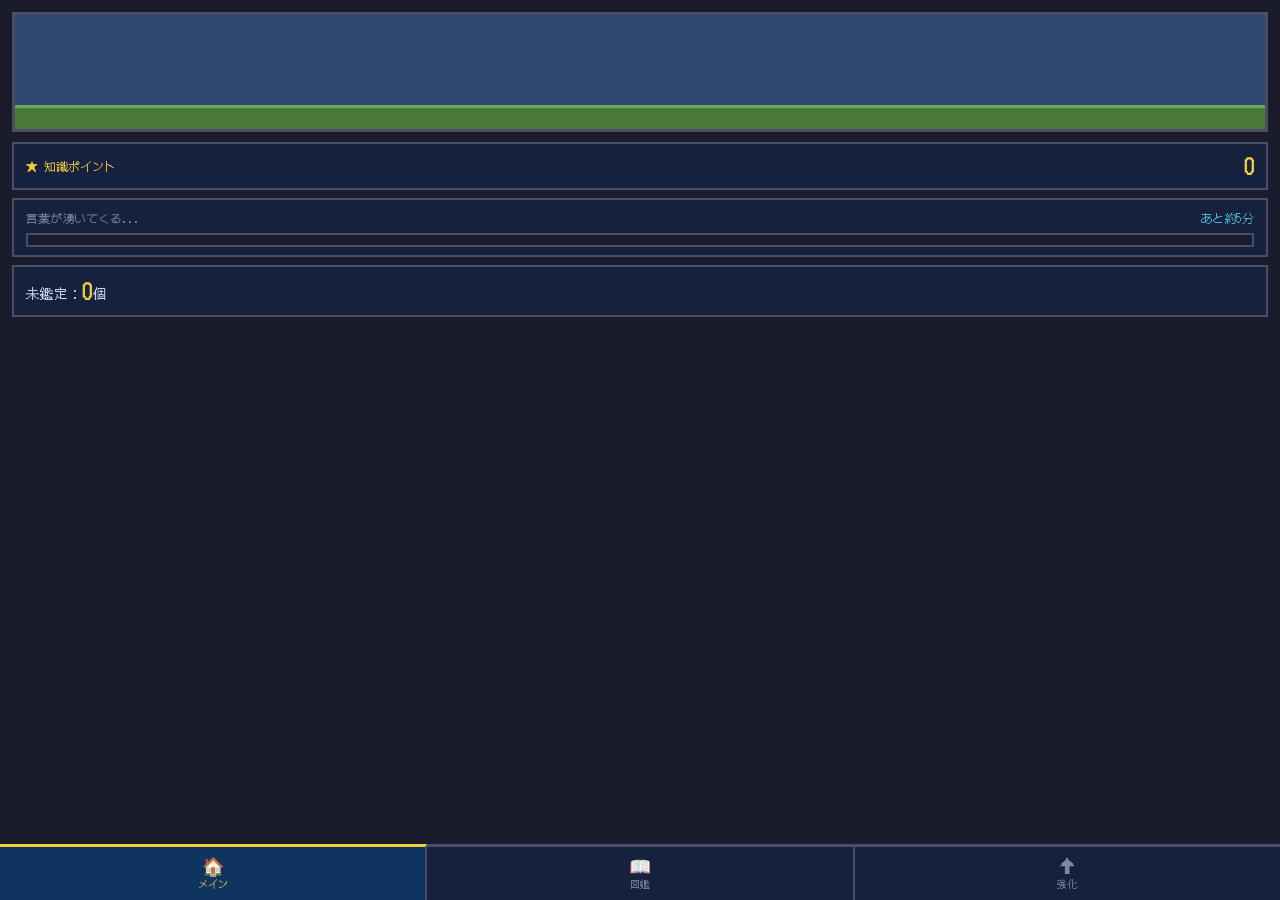
==== index.html @ 764d61e9 "難読語コレクション（放置版）の初回リリース 放置系×コレクション×語彙学習のWebアプリ。 HTML/CSS/JSのみで構成し、PWA対応・localStorage保存・オフライン動作に対応。 難読語" ====
<!DOCTYPE html>
<html lang="ja">
<head>
  <meta charset="UTF-8">
  <!-- スマホの画面サイズに合わせる設定 -->
  <meta name="viewport" content="width=device-width, initial-scale=1.0, maximum-scale=1.0, user-scalable=no">
  <!-- ホーム画面から起動したときにアドレスバーを隠す -->
  <meta name="apple-mobile-web-app-capable" content="yes">
  <meta name="apple-mobile-web-app-status-bar-style" content="black">
  <meta name="apple-mobile-web-app-title" content="難読語">
  <title>難読語コレクション</title>
  <!-- PWA用の設定ファイル -->
  <link rel="manifest" href="manifest.json">
  <!-- iPhoneのホーム画面アイコン -->
  <link rel="apple-touch-icon" href="icon-192.png">
  <!-- スタイルシート -->
  <link rel="stylesheet" href="style.css">
</head>
<body>

  <!-- ========================================
       メイン画面（タブ1）
  ======================================== -->
  <div id="tab-main" class="tab-content active">

    <!-- ドット絵の風景（集めた言葉の数で賑やかになる） -->
    <div id="world-view" aria-label="風景"></div>

    <!-- 知識ポイント表示 -->
    <div id="points-display">
      <span class="label">★ 知識ポイント</span>
      <span id="points-value" class="value">0</span>
    </div>

    <!-- 言葉の生成メーター -->
    <div id="meter-section">
      <div id="meter-label">
        <span>言葉が湧いてくる...</span>
        <span id="next-time" class="meter-time"></span>
      </div>
      <div id="meter-bar-bg">
        <div id="meter-bar"></div>
      </div>
    </div>

    <!-- 未鑑定バッジ＋鑑定ボタン -->
    <div id="pending-section">
      <div id="pending-badge">
        未鑑定：<span id="pending-count">0</span>個
      </div>
      <!-- 未鑑定が1つ以上あると表示される。点滅アニメーション付き -->
      <button id="assess-btn" class="hidden" onclick="startAssessment()">
        ▶ 鑑定する
      </button>
    </div>

  </div><!-- /tab-main -->


  <!-- ========================================
       図鑑画面（タブ2）
  ======================================== -->
  <div id="tab-zukan" class="tab-content">

    <div id="zukan-header">
      <h2>言葉図鑑</h2>
      <div id="complete-rate">
        コンプリート率：<span id="rate-value">0 / 0</span>
      </div>
    </div>

    <!-- カードの一覧。JavaScriptで中身を作る -->
    <div id="zukan-list"></div>

  </div><!-- /tab-zukan -->


  <!-- ========================================
       強化画面（タブ3）
  ======================================== -->
  <div id="tab-upgrade" class="tab-content">

    <h2>アップグレード</h2>
    <div id="upgrade-points-display">
      ★ 知識ポイント：<span id="upgrade-points-value">0</span>
    </div>

    <!-- アップグレード項目。JavaScriptで中身を作る -->
    <div id="upgrade-list"></div>

  </div><!-- /tab-upgrade -->


  <!-- ========================================
       鑑定モーダル（タップで開くポップアップ）
  ======================================== -->
  <div id="assessment-modal" class="modal hidden" role="dialog" aria-modal="true">
    <div class="modal-box">

      <!-- クイズ出題フェーズ -->
      <div id="quiz-phase">
        <p id="quiz-hint" class="quiz-hint">この言葉の読み方は？</p>
        <!-- お題の漢字を大きく表示 -->
        <div id="quiz-word" class="quiz-word"></div>
        <!-- 4択のボタン。JavaScriptで作る -->
        <div id="choices" class="choices-grid"></div>
        <!-- モーダルを閉じるボタン -->
        <button class="close-btn" onclick="closeModal()">✕ やめる</button>
      </div>

      <!-- 結果表示フェーズ -->
      <div id="result-phase" class="hidden">
        <div id="result-icon" class="result-icon"></div>
        <div id="result-message" class="result-message"></div>
        <div id="result-detail" class="result-detail">
          <div id="result-reading" class="result-reading"></div>
          <div id="result-meaning" class="result-meaning"></div>
          <div id="result-trivia" class="result-trivia"></div>
        </div>
        <!-- 次の言葉へ or 閉じる -->
        <button id="next-btn" onclick="nextAssessment()">次へ ▶</button>
      </div>

    </div>
  </div><!-- /assessment-modal -->


  <!-- ========================================
       下部タブバー（画面切り替え）
  ======================================== -->
  <nav id="tab-bar">
    <button class="tab-btn active" onclick="switchTab('main', this)">
      <span class="tab-icon">🏠</span>
      <span class="tab-label">メイン</span>
    </button>
    <button class="tab-btn" onclick="switchTab('zukan', this)">
      <span class="tab-icon">📖</span>
      <span class="tab-label">図鑑</span>
    </button>
    <button class="tab-btn" onclick="switchTab('upgrade', this)">
      <span class="tab-icon">⬆</span>
      <span class="tab-label">強化</span>
    </button>
  </nav>


  <!-- JavaScriptファイルの読み込み（bodyの末尾に置くのが基本） -->
  <script src="words.js"></script>
  <script src="app.js"></script>
</body>
</html>
---- style.css ----
/* ===================================================
   難読語コレクション — スタイルシート
   レトロなドット絵風デザイン（ファミコン・ゲームボーイ風）
   =================================================== */

/* ===== フォントと基本設定 ===== */
@import url('https://fonts.googleapis.com/css2?family=DotGothic16&display=swap');

/* CSS変数でカラーパレットを管理する（色を変えたいときはここだけ変える） */
:root {
  --bg-dark:      #1a1c2c;  /* 背景の濃い紺色 */
  --bg-panel:     #16213e;  /* パネル背景 */
  --bg-card:      #0f3460;  /* カード背景 */
  --border:       #4a4e69;  /* 枠線 */
  --border-light: #6b7aad;  /* 明るい枠線 */
  --text-main:    #c8d4e8;  /* 基本の文字色 */
  --text-bright:  #e8f4fd;  /* 明るい文字色 */
  --text-dim:     #7a8aaa;  /* 薄い文字色 */
  --accent-gold:  #f4d03f;  /* 金色（ポイント・ハイライト） */
  --accent-green: #5cb85c;  /* 緑（正解・メーター） */
  --accent-red:   #d9534f;  /* 赤（不正解） */
  --accent-blue:  #5bc0de;  /* 水色（アクセント） */
  --tab-bar-h:    56px;     /* タブバーの高さ */
}

/* ===== リセットと全体設定 ===== */
* {
  box-sizing: border-box;   /* 幅・高さの計算にpaddingを含める */
  margin: 0;
  padding: 0;
}

html, body {
  height: 100%;
  overflow: hidden;         /* スクロールさせない */
}

body {
  background-color: var(--bg-dark);
  color: var(--text-main);
  font-family: 'DotGothic16', 'ＭＳ ゴシック', 'Courier New', monospace;
  font-size: 14px;
  line-height: 1.6;
  /* タブバーの下に隠れないようにする */
  padding-bottom: var(--tab-bar-h);
  display: flex;
  flex-direction: column;
}

/* ===== タブコンテンツ ===== */
.tab-content {
  display: none;            /* デフォルトは非表示 */
  flex-direction: column;
  height: calc(100vh - var(--tab-bar-h));
  overflow-y: auto;
  padding: 12px;
}

.tab-content.active {
  display: flex;            /* activeクラスがついたものだけ表示 */
}

/* ===== タブバー ===== */
#tab-bar {
  position: fixed;
  bottom: 0;
  left: 0;
  right: 0;
  height: var(--tab-bar-h);
  background: var(--bg-panel);
  border-top: 3px solid var(--border);
  display: flex;
  z-index: 100;
}

.tab-btn {
  flex: 1;
  background: none;
  border: none;
  border-right: 2px solid var(--border);
  color: var(--text-dim);
  cursor: pointer;
  display: flex;
  flex-direction: column;
  align-items: center;
  justify-content: center;
  gap: 2px;
  font-family: inherit;
  font-size: 11px;
  padding: 4px 0;
  transition: background 0.1s;
}

.tab-btn:last-child {
  border-right: none;
}

.tab-btn.active {
  background: var(--bg-card);
  color: var(--accent-gold);
  border-top: 3px solid var(--accent-gold);
  margin-top: -3px;        /* 上の枠線に重ねる */
}

.tab-btn:active {
  background: var(--border);
}

.tab-icon {
  font-size: 18px;
  line-height: 1;
}

.tab-label {
  font-size: 10px;
}

/* ===== 共通ボタンスタイル ===== */
button {
  font-family: inherit;
  cursor: pointer;
  border: 3px solid;
  padding: 8px 16px;
  font-size: 14px;
  /* ドット絵風：角を丸めない */
  border-radius: 0;
  /* 凹み表現：押すと少し下がる */
  transition: transform 0.05s, box-shadow 0.05s;
}

button:active {
  transform: translateY(2px);
  box-shadow: none !important;
}

/* ===== メイン画面：ドット絵の風景 ===== */
#world-view {
  height: 120px;
  background: #2d4a6e;
  border: 3px solid var(--border);
  position: relative;
  overflow: hidden;
  margin-bottom: 10px;
  flex-shrink: 0;
}

/* 地面 */
.world-ground {
  position: absolute;
  bottom: 0;
  left: 0;
  right: 0;
  height: 24px;
  background: #4a7a3a;
  border-top: 3px solid #6aaa5a;
}

/* 木（CSSで四角形を組み合わせてドット絵風に） */
.world-tree {
  position: absolute;
  bottom: 24px;
}

.world-tree::before {
  content: '';
  display: block;
  width: 24px;
  height: 32px;
  background: #3a7a2a;
  border: 2px solid #2a5a1a;
  margin: 0 auto;
}

.world-tree::after {
  content: '';
  display: block;
  width: 8px;
  height: 10px;
  background: #8b6914;
  border: 2px solid #5a4010;
  margin: 0 auto;
}

.tree1 { left: 20px; }
.tree2 { right: 30px; }
.tree3 { left: 60px; }

/* 家 */
.world-house {
  position: absolute;
  bottom: 24px;
  left: 50%;
  transform: translateX(-50%);
}

.world-house::before {
  content: '';
  display: block;
  width: 40px;
  height: 28px;
  background: #c8a060;
  border: 2px solid #8a6030;
  position: relative;
}

.world-house::after {
  content: '';
  position: absolute;
  top: -16px;
  left: -4px;
  width: 0;
  height: 0;
  border-left: 24px solid transparent;
  border-right: 24px solid transparent;
  border-bottom: 18px solid #d05050;
}

/* 鳥（小さい点） */
.world-bird {
  position: absolute;
  top: 20px;
  right: 60px;
  width: 12px;
  height: 6px;
  border-top: 3px solid var(--text-bright);
  border-left: 3px solid transparent;
  border-right: 3px solid transparent;
}

/* 花 */
.world-flower {
  position: absolute;
  bottom: 24px;
  left: 40%;
  width: 8px;
  height: 14px;
  background: #e050a0;
  border: 2px solid #a02060;
}

/* 太陽 */
.world-sun {
  position: absolute;
  top: 10px;
  left: 15px;
  width: 24px;
  height: 24px;
  background: var(--accent-gold);
  border: 3px solid #c8a000;
  border-radius: 50%;         /* 円形にする */
}

/* ===== メイン画面：知識ポイント ===== */
#points-display {
  display: flex;
  justify-content: space-between;
  align-items: center;
  background: var(--bg-panel);
  border: 2px solid var(--border);
  padding: 6px 12px;
  margin-bottom: 8px;
  flex-shrink: 0;
}

#points-display .label {
  color: var(--accent-gold);
  font-size: 12px;
}

#points-display .value {
  font-size: 20px;
  color: var(--accent-gold);
  font-weight: bold;
}

/* ===== メイン画面：生成メーター ===== */
#meter-section {
  background: var(--bg-panel);
  border: 2px solid var(--border);
  padding: 8px 12px;
  margin-bottom: 8px;
  flex-shrink: 0;
}

#meter-label {
  display: flex;
  justify-content: space-between;
  font-size: 12px;
  color: var(--text-dim);
  margin-bottom: 6px;
}

.meter-time {
  color: var(--accent-blue);
}

#meter-bar-bg {
  height: 14px;
  background: var(--bg-dark);
  border: 2px solid var(--border);
}

#meter-bar {
  height: 100%;
  width: 0%;
  background: var(--accent-green);
  transition: width 0.5s linear;
  /* ドット絵風のストライプ */
  background-image: repeating-linear-gradient(
    90deg,
    transparent,
    transparent 6px,
    rgba(0,0,0,0.2) 6px,
    rgba(0,0,0,0.2) 8px
  );
}

/* ===== メイン画面：未鑑定バッジ＆鑑定ボタン ===== */
#pending-section {
  display: flex;
  align-items: center;
  gap: 10px;
  flex-shrink: 0;
}

#pending-badge {
  background: var(--bg-panel);
  border: 2px solid var(--border);
  padding: 8px 12px;
  font-size: 14px;
  flex: 1;
}

#pending-count {
  color: var(--accent-gold);
  font-size: 20px;
  font-weight: bold;
}

/* 鑑定ボタン */
#assess-btn {
  background: var(--accent-green);
  border-color: #3a8a3a;
  color: #fff;
  font-size: 15px;
  padding: 10px 16px;
  box-shadow: 0 3px 0 #2a6a2a;
}

#assess-btn:hover {
  background: #6ed06e;
}

/* 点滅アニメーション */
@keyframes blink {
  0%, 100% { opacity: 1; }
  50%       { opacity: 0.5; }
}

#assess-btn {
  animation: blink 1.5s ease-in-out infinite;
}

#assess-btn:active {
  animation: none;
}

/* hiddenクラスで非表示にする */
.hidden {
  display: none !important;
}

/* ===== 図鑑画面 ===== */
#zukan-header {
  flex-shrink: 0;
  margin-bottom: 10px;
}

#zukan-header h2 {
  font-size: 16px;
  color: var(--accent-gold);
  border-bottom: 2px solid var(--border);
  padding-bottom: 6px;
  margin-bottom: 6px;
}

#complete-rate {
  font-size: 12px;
  color: var(--text-dim);
}

#zukan-list {
  display: grid;
  grid-template-columns: 1fr 1fr;
  gap: 8px;
  overflow-y: auto;
}

/* 言葉カード */
.word-card {
  border: 2px solid var(--border);
  padding: 8px;
  background: var(--bg-panel);
  min-height: 90px;
}

/* 収集済みカード */
.word-card.collected {
  border-color: var(--accent-blue);
}

.card-word {
  font-size: 20px;
  color: var(--text-bright);
  margin-bottom: 4px;
}

.card-reading {
  font-size: 11px;
  color: var(--accent-gold);
  margin-bottom: 4px;
}

.card-meaning {
  font-size: 11px;
  color: var(--text-main);
  line-height: 1.4;
}

.card-trivia {
  font-size: 10px;
  color: var(--text-dim);
  margin-top: 4px;
  border-top: 1px solid var(--border);
  padding-top: 4px;
  line-height: 1.4;
}

/* 未収集カード（？？？表示） */
.word-card.unknown {
  opacity: 0.4;
  filter: grayscale(1);
}

.word-card.unknown .card-word {
  color: var(--border-light);
  letter-spacing: 2px;
}

/* ===== アップグレード画面 ===== */
#tab-upgrade h2 {
  font-size: 16px;
  color: var(--accent-gold);
  border-bottom: 2px solid var(--border);
  padding-bottom: 6px;
  margin-bottom: 10px;
  flex-shrink: 0;
}

#upgrade-points-display {
  font-size: 14px;
  color: var(--accent-gold);
  margin-bottom: 12px;
  padding: 6px 10px;
  background: var(--bg-panel);
  border: 2px solid var(--border);
  flex-shrink: 0;
}

.upgrade-item {
  background: var(--bg-panel);
  border: 2px solid var(--border);
  padding: 10px 12px;
  margin-bottom: 10px;
}

.upgrade-name {
  font-size: 14px;
  color: var(--text-bright);
  margin-bottom: 4px;
}

.upgrade-desc {
  font-size: 12px;
  color: var(--text-dim);
  margin-bottom: 6px;
}

.upgrade-effect {
  font-size: 12px;
  color: var(--accent-blue);
  margin-bottom: 8px;
}

.upgrade-btn {
  background: var(--accent-gold);
  border-color: #a07000;
  color: #1a1a00;
  font-size: 13px;
  padding: 6px 14px;
  box-shadow: 0 3px 0 #806000;
  width: 100%;
}

.upgrade-btn:disabled {
  background: var(--border);
  border-color: var(--bg-dark);
  color: var(--text-dim);
  box-shadow: none;
  cursor: not-allowed;
  animation: none;
}

.upgrade-max {
  font-size: 13px;
  color: var(--accent-gold);
  text-align: center;
  padding: 6px;
}

/* ===== 鑑定モーダル ===== */
.modal {
  position: fixed;
  inset: 0;                 /* top/right/bottom/left すべて0 */
  background: rgba(0, 0, 0, 0.85);
  z-index: 200;
  display: flex;
  align-items: center;
  justify-content: center;
  padding: 16px;
}

.modal-box {
  background: var(--bg-panel);
  border: 3px solid var(--accent-blue);
  width: 100%;
  max-width: 360px;
  padding: 20px;
  max-height: 90vh;
  overflow-y: auto;
}

.quiz-hint {
  font-size: 12px;
  color: var(--text-dim);
  text-align: center;
  margin-bottom: 8px;
}

/* お題の漢字を大きく表示 */
.quiz-word {
  font-size: 52px;
  text-align: center;
  color: var(--text-bright);
  padding: 16px;
  border: 2px solid var(--border);
  background: var(--bg-dark);
  margin-bottom: 16px;
  line-height: 1.2;
}

/* 4択ボタンの配置 */
.choices-grid {
  display: grid;
  grid-template-columns: 1fr 1fr;
  gap: 8px;
  margin-bottom: 12px;
}

.choice-btn {
  background: var(--bg-card);
  border-color: var(--border-light);
  color: var(--text-bright);
  font-size: 16px;
  padding: 14px 8px;
  box-shadow: 0 3px 0 var(--bg-dark);
  text-align: center;
  width: 100%;
}

.choice-btn:hover {
  background: var(--border);
}

.choice-btn:active {
  box-shadow: none;
}

/* 選択後：正解 */
.choice-btn.correct {
  background: var(--accent-green);
  border-color: #2a6a2a;
  color: #fff;
  animation: none;
}

/* 選択後：不正解 */
.choice-btn.wrong {
  background: var(--accent-red);
  border-color: #8a2020;
  color: #fff;
}

/* モーダルの「やめる」ボタン */
.close-btn {
  background: none;
  border-color: var(--border);
  color: var(--text-dim);
  font-size: 12px;
  padding: 6px 12px;
  width: 100%;
}

/* ===== 結果表示 ===== */
.result-icon {
  font-size: 48px;
  text-align: center;
  margin-bottom: 8px;
}

.result-icon.correct { color: var(--accent-green); }
.result-icon.wrong   { color: var(--accent-red); }

.result-message {
  font-size: 16px;
  text-align: center;
  color: var(--text-bright);
  margin-bottom: 12px;
  font-weight: bold;
}

.result-detail {
  background: var(--bg-dark);
  border: 2px solid var(--border);
  padding: 12px;
  margin-bottom: 16px;
}

.result-reading {
  font-size: 16px;
  color: var(--accent-gold);
  margin-bottom: 8px;
}

.result-meaning {
  font-size: 13px;
  color: var(--text-main);
  line-height: 1.6;
  margin-bottom: 8px;
}

.result-trivia {
  font-size: 12px;
  color: var(--text-dim);
  line-height: 1.5;
  border-top: 1px solid var(--border);
  padding-top: 8px;
}

/* 「次へ」ボタン */
#next-btn {
  background: var(--accent-blue);
  border-color: #2a7a9a;
  color: #fff;
  font-size: 15px;
  padding: 10px;
  box-shadow: 0 3px 0 #1a5a7a;
  width: 100%;
}

/* ===== スクロールバーをドット絵風に ===== */
::-webkit-scrollbar {
  width: 6px;
}

::-webkit-scrollbar-track {
  background: var(--bg-dark);
}

::-webkit-scrollbar-thumb {
  background: var(--border);
}

/* ===== スマホの安全領域に対応（ノッチ等） ===== */
@supports (padding: max(0px)) {
  body {
    padding-bottom: max(var(--tab-bar-h), calc(var(--tab-bar-h) + env(safe-area-inset-bottom)));
  }

  #tab-bar {
    padding-bottom: env(safe-area-inset-bottom);
    height: calc(var(--tab-bar-h) + env(safe-area-inset-bottom));
  }
}
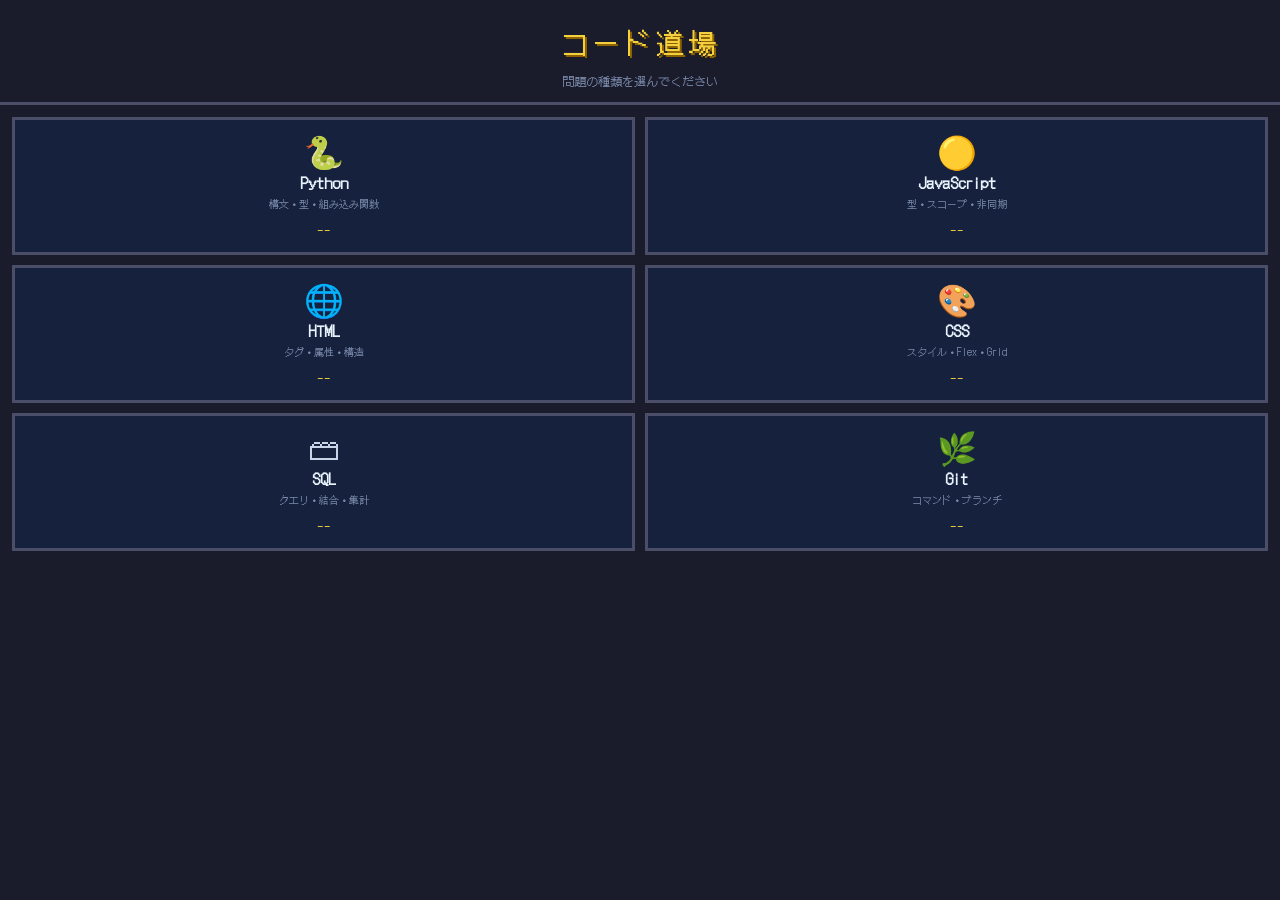
==== commit 845117f0: "コード道場にリニューアル（プログラミング言語学習クイズ） - トピック選択画面で Python/JS/HTML/CSS/SQL/Git を選べる - 選んだトピックの問題がシャッフルして無限ループで出" ====
--- a/index.html
+++ b/index.html
@@ -2,150 +2,71 @@
 <html lang="ja">
 <head>
   <meta charset="UTF-8">
-  <!-- スマホの画面サイズに合わせる設定 -->
   <meta name="viewport" content="width=device-width, initial-scale=1.0, maximum-scale=1.0, user-scalable=no">
-  <!-- ホーム画面から起動したときにアドレスバーを隠す -->
   <meta name="apple-mobile-web-app-capable" content="yes">
   <meta name="apple-mobile-web-app-status-bar-style" content="black">
-  <meta name="apple-mobile-web-app-title" content="難読語">
-  <title>難読語コレクション</title>
-  <!-- PWA用の設定ファイル -->
+  <meta name="apple-mobile-web-app-title" content="コード道場">
+  <title>コード道場</title>
   <link rel="manifest" href="manifest.json">
-  <!-- iPhoneのホーム画面アイコン -->
   <link rel="apple-touch-icon" href="icon-192.png">
-  <!-- スタイルシート -->
   <link rel="stylesheet" href="style.css">
 </head>
 <body>
 
   <!-- ========================================
-       メイン画面（タブ1）
+       ホーム画面：トピック選択
   ======================================== -->
-  <div id="tab-main" class="tab-content active">
+  <div id="screen-home" class="screen active">
 
-    <!-- ドット絵の風景（集めた言葉の数で賑やかになる） -->
-    <div id="world-view" aria-label="風景"></div>
-
-    <!-- 知識ポイント表示 -->
-    <div id="points-display">
-      <span class="label">★ 知識ポイント</span>
-      <span id="points-value" class="value">0</span>
+    <div class="home-header">
+      <div class="game-title">コード道場</div>
+      <div class="game-subtitle">問題の種類を選んでください</div>
     </div>
 
-    <!-- 言葉の生成メーター -->
-    <div id="meter-section">
-      <div id="meter-label">
-        <span>言葉が湧いてくる...</span>
-        <span id="next-time" class="meter-time"></span>
-      </div>
-      <div id="meter-bar-bg">
-        <div id="meter-bar"></div>
-      </div>
-    </div>
+    <!-- トピックカードのグリッド（JavaScriptで生成） -->
+    <div id="topic-grid" class="topic-grid"></div>
 
-    <!-- 未鑑定バッジ＋鑑定ボタン -->
-    <div id="pending-section">
-      <div id="pending-badge">
-        未鑑定：<span id="pending-count">0</span>個
-      </div>
-      <!-- 未鑑定が1つ以上あると表示される。点滅アニメーション付き -->
-      <button id="assess-btn" class="hidden" onclick="startAssessment()">
-        ▶ 鑑定する
-      </button>
-    </div>
-
-  </div><!-- /tab-main -->
+  </div>
 
 
   <!-- ========================================
-       図鑑画面（タブ2）
+       クイズ画面
   ======================================== -->
-  <div id="tab-zukan" class="tab-content">
+  <div id="screen-quiz" class="screen">
 
-    <div id="zukan-header">
-      <h2>言葉図鑑</h2>
-      <div id="complete-rate">
-        コンプリート率：<span id="rate-value">0 / 0</span>
-      </div>
+    <!-- ヘッダー -->
+    <div class="quiz-header">
+      <button class="back-btn" onclick="goHome()">← 戻る</button>
+      <div id="quiz-topic-name" class="quiz-topic-name"></div>
+      <div id="quiz-streak" class="quiz-streak">🔥 0</div>
     </div>
 
-    <!-- カードの一覧。JavaScriptで中身を作る -->
-    <div id="zukan-list"></div>
+    <!-- 問題フェーズ -->
+    <div id="quiz-question-phase">
+      <div class="question-meta">
+        <span id="question-counter" class="question-counter">問題 1</span>
+        <span id="question-score" class="question-score">正解 0</span>
+      </div>
+      <div id="question-text" class="question-text"></div>
+      <pre id="question-code" class="question-code hidden"></pre>
+      <div id="quiz-choices" class="choices-list"></div>
+    </div>
 
-  </div><!-- /tab-zukan -->
+    <!-- 結果フェーズ -->
+    <div id="quiz-result-phase" class="hidden">
+      <div id="quiz-result-icon" class="result-icon"></div>
+      <div id="quiz-result-message" class="result-message"></div>
+      <div class="result-detail">
+        <div id="quiz-correct-answer" class="correct-answer-label"></div>
+        <div id="quiz-explanation" class="explanation-text"></div>
+      </div>
+      <button id="next-question-btn" class="next-btn" onclick="nextQuestion()">次の問題 ▶</button>
+    </div>
+
+  </div>
 
 
-  <!-- ========================================
-       強化画面（タブ3）
-  ======================================== -->
-  <div id="tab-upgrade" class="tab-content">
-
-    <h2>アップグレード</h2>
-    <div id="upgrade-points-display">
-      ★ 知識ポイント：<span id="upgrade-points-value">0</span>
-    </div>
-
-    <!-- アップグレード項目。JavaScriptで中身を作る -->
-    <div id="upgrade-list"></div>
-
-  </div><!-- /tab-upgrade -->
-
-
-  <!-- ========================================
-       鑑定モーダル（タップで開くポップアップ）
-  ======================================== -->
-  <div id="assessment-modal" class="modal hidden" role="dialog" aria-modal="true">
-    <div class="modal-box">
-
-      <!-- クイズ出題フェーズ -->
-      <div id="quiz-phase">
-        <p id="quiz-hint" class="quiz-hint">この言葉の読み方は？</p>
-        <!-- お題の漢字を大きく表示 -->
-        <div id="quiz-word" class="quiz-word"></div>
-        <!-- 4択のボタン。JavaScriptで作る -->
-        <div id="choices" class="choices-grid"></div>
-        <!-- モーダルを閉じるボタン -->
-        <button class="close-btn" onclick="closeModal()">✕ やめる</button>
-      </div>
-
-      <!-- 結果表示フェーズ -->
-      <div id="result-phase" class="hidden">
-        <div id="result-icon" class="result-icon"></div>
-        <div id="result-message" class="result-message"></div>
-        <div id="result-detail" class="result-detail">
-          <div id="result-reading" class="result-reading"></div>
-          <div id="result-meaning" class="result-meaning"></div>
-          <div id="result-trivia" class="result-trivia"></div>
-        </div>
-        <!-- 次の言葉へ or 閉じる -->
-        <button id="next-btn" onclick="nextAssessment()">次へ ▶</button>
-      </div>
-
-    </div>
-  </div><!-- /assessment-modal -->
-
-
-  <!-- ========================================
-       下部タブバー（画面切り替え）
-  ======================================== -->
-  <nav id="tab-bar">
-    <button class="tab-btn active" onclick="switchTab('main', this)">
-      <span class="tab-icon">🏠</span>
-      <span class="tab-label">メイン</span>
-    </button>
-    <button class="tab-btn" onclick="switchTab('zukan', this)">
-      <span class="tab-icon">📖</span>
-      <span class="tab-label">図鑑</span>
-    </button>
-    <button class="tab-btn" onclick="switchTab('upgrade', this)">
-      <span class="tab-icon">⬆</span>
-      <span class="tab-label">強化</span>
-    </button>
-  </nav>
-
-
-  <!-- JavaScriptファイルの読み込み（bodyの末尾に置くのが基本） -->
-  <script src="words.js"></script>
+  <script src="questions.js"></script>
   <script src="app.js"></script>
 </body>
 </html>
--- a/style.css
+++ b/style.css
@@ -1,38 +1,35 @@
 /* ===================================================
-   難読語コレクション — スタイルシート
+   コード道場 — スタイルシート
    レトロなドット絵風デザイン（ファミコン・ゲームボーイ風）
    =================================================== */
 
-/* ===== フォントと基本設定 ===== */
 @import url('https://fonts.googleapis.com/css2?family=DotGothic16&display=swap');
 
-/* CSS変数でカラーパレットを管理する（色を変えたいときはここだけ変える） */
 :root {
-  --bg-dark:      #1a1c2c;  /* 背景の濃い紺色 */
-  --bg-panel:     #16213e;  /* パネル背景 */
-  --bg-card:      #0f3460;  /* カード背景 */
-  --border:       #4a4e69;  /* 枠線 */
-  --border-light: #6b7aad;  /* 明るい枠線 */
-  --text-main:    #c8d4e8;  /* 基本の文字色 */
-  --text-bright:  #e8f4fd;  /* 明るい文字色 */
-  --text-dim:     #7a8aaa;  /* 薄い文字色 */
-  --accent-gold:  #f4d03f;  /* 金色（ポイント・ハイライト） */
-  --accent-green: #5cb85c;  /* 緑（正解・メーター） */
-  --accent-red:   #d9534f;  /* 赤（不正解） */
-  --accent-blue:  #5bc0de;  /* 水色（アクセント） */
-  --tab-bar-h:    56px;     /* タブバーの高さ */
-}
-
-/* ===== リセットと全体設定 ===== */
+  --bg-dark:      #1a1c2c;
+  --bg-panel:     #16213e;
+  --bg-card:      #0f3460;
+  --border:       #4a4e69;
+  --border-light: #6b7aad;
+  --text-main:    #c8d4e8;
+  --text-bright:  #e8f4fd;
+  --text-dim:     #7a8aaa;
+  --accent-gold:  #f4d03f;
+  --accent-green: #5cb85c;
+  --accent-red:   #d9534f;
+  --accent-blue:  #5bc0de;
+  --accent-purple:#9b59b6;
+}
+
 * {
-  box-sizing: border-box;   /* 幅・高さの計算にpaddingを含める */
+  box-sizing: border-box;
   margin: 0;
   padding: 0;
 }
 
 html, body {
   height: 100%;
-  overflow: hidden;         /* スクロールさせない */
+  overflow: hidden;
 }
 
 body {
@@ -41,90 +38,31 @@
   font-family: 'DotGothic16', 'ＭＳ ゴシック', 'Courier New', monospace;
   font-size: 14px;
   line-height: 1.6;
-  /* タブバーの下に隠れないようにする */
-  padding-bottom: var(--tab-bar-h);
-  display: flex;
+}
+
+/* ===== 画面の切り替え ===== */
+.screen {
+  display: none;
   flex-direction: column;
-}
-
-/* ===== タブコンテンツ ===== */
-.tab-content {
-  display: none;            /* デフォルトは非表示 */
-  flex-direction: column;
-  height: calc(100vh - var(--tab-bar-h));
+  height: 100vh;
   overflow-y: auto;
-  padding: 12px;
-}
-
-.tab-content.active {
-  display: flex;            /* activeクラスがついたものだけ表示 */
-}
-
-/* ===== タブバー ===== */
-#tab-bar {
-  position: fixed;
-  bottom: 0;
-  left: 0;
-  right: 0;
-  height: var(--tab-bar-h);
-  background: var(--bg-panel);
-  border-top: 3px solid var(--border);
-  display: flex;
-  z-index: 100;
-}
-
-.tab-btn {
-  flex: 1;
-  background: none;
-  border: none;
-  border-right: 2px solid var(--border);
-  color: var(--text-dim);
-  cursor: pointer;
-  display: flex;
-  flex-direction: column;
-  align-items: center;
-  justify-content: center;
-  gap: 2px;
-  font-family: inherit;
-  font-size: 11px;
-  padding: 4px 0;
-  transition: background 0.1s;
-}
-
-.tab-btn:last-child {
-  border-right: none;
-}
-
-.tab-btn.active {
-  background: var(--bg-card);
-  color: var(--accent-gold);
-  border-top: 3px solid var(--accent-gold);
-  margin-top: -3px;        /* 上の枠線に重ねる */
-}
-
-.tab-btn:active {
-  background: var(--border);
-}
-
-.tab-icon {
-  font-size: 18px;
-  line-height: 1;
-}
-
-.tab-label {
-  font-size: 10px;
-}
-
-/* ===== 共通ボタンスタイル ===== */
+}
+
+.screen.active {
+  display: flex;
+}
+
+.hidden {
+  display: none !important;
+}
+
+/* ===== 共通ボタン ===== */
 button {
   font-family: inherit;
   cursor: pointer;
   border: 3px solid;
-  padding: 8px 16px;
-  font-size: 14px;
-  /* ドット絵風：角を丸めない */
+  font-size: 14px;
   border-radius: 0;
-  /* 凹み表現：押すと少し下がる */
   transition: transform 0.05s, box-shadow 0.05s;
 }
 
@@ -133,562 +71,302 @@
   box-shadow: none !important;
 }
 
-/* ===== メイン画面：ドット絵の風景 ===== */
-#world-view {
-  height: 120px;
-  background: #2d4a6e;
-  border: 3px solid var(--border);
-  position: relative;
-  overflow: hidden;
-  margin-bottom: 10px;
-  flex-shrink: 0;
-}
-
-/* 地面 */
-.world-ground {
-  position: absolute;
-  bottom: 0;
-  left: 0;
-  right: 0;
-  height: 24px;
-  background: #4a7a3a;
-  border-top: 3px solid #6aaa5a;
-}
-
-/* 木（CSSで四角形を組み合わせてドット絵風に） */
-.world-tree {
-  position: absolute;
-  bottom: 24px;
-}
-
-.world-tree::before {
-  content: '';
-  display: block;
-  width: 24px;
-  height: 32px;
-  background: #3a7a2a;
-  border: 2px solid #2a5a1a;
-  margin: 0 auto;
-}
-
-.world-tree::after {
-  content: '';
-  display: block;
-  width: 8px;
-  height: 10px;
-  background: #8b6914;
-  border: 2px solid #5a4010;
-  margin: 0 auto;
-}
-
-.tree1 { left: 20px; }
-.tree2 { right: 30px; }
-.tree3 { left: 60px; }
-
-/* 家 */
-.world-house {
-  position: absolute;
-  bottom: 24px;
-  left: 50%;
-  transform: translateX(-50%);
-}
-
-.world-house::before {
-  content: '';
-  display: block;
-  width: 40px;
-  height: 28px;
-  background: #c8a060;
-  border: 2px solid #8a6030;
-  position: relative;
-}
-
-.world-house::after {
-  content: '';
-  position: absolute;
-  top: -16px;
-  left: -4px;
-  width: 0;
-  height: 0;
-  border-left: 24px solid transparent;
-  border-right: 24px solid transparent;
-  border-bottom: 18px solid #d05050;
-}
-
-/* 鳥（小さい点） */
-.world-bird {
-  position: absolute;
-  top: 20px;
-  right: 60px;
-  width: 12px;
-  height: 6px;
-  border-top: 3px solid var(--text-bright);
-  border-left: 3px solid transparent;
-  border-right: 3px solid transparent;
-}
-
-/* 花 */
-.world-flower {
-  position: absolute;
-  bottom: 24px;
-  left: 40%;
-  width: 8px;
-  height: 14px;
-  background: #e050a0;
-  border: 2px solid #a02060;
-}
-
-/* 太陽 */
-.world-sun {
-  position: absolute;
-  top: 10px;
-  left: 15px;
-  width: 24px;
-  height: 24px;
-  background: var(--accent-gold);
-  border: 3px solid #c8a000;
-  border-radius: 50%;         /* 円形にする */
-}
-
-/* ===== メイン画面：知識ポイント ===== */
-#points-display {
-  display: flex;
-  justify-content: space-between;
-  align-items: center;
-  background: var(--bg-panel);
-  border: 2px solid var(--border);
-  padding: 6px 12px;
-  margin-bottom: 8px;
-  flex-shrink: 0;
-}
-
-#points-display .label {
+/* ===================================================
+   ホーム画面
+   =================================================== */
+.home-header {
+  padding: 20px 16px 12px;
+  text-align: center;
+  flex-shrink: 0;
+  border-bottom: 3px solid var(--border);
+}
+
+.game-title {
+  font-size: 28px;
   color: var(--accent-gold);
-  font-size: 12px;
-}
-
-#points-display .value {
-  font-size: 20px;
-  color: var(--accent-gold);
-  font-weight: bold;
-}
-
-/* ===== メイン画面：生成メーター ===== */
-#meter-section {
-  background: var(--bg-panel);
-  border: 2px solid var(--border);
-  padding: 8px 12px;
-  margin-bottom: 8px;
-  flex-shrink: 0;
-}
-
-#meter-label {
-  display: flex;
-  justify-content: space-between;
+  letter-spacing: 4px;
+  margin-bottom: 6px;
+  text-shadow: 2px 2px 0 #8a6000;
+}
+
+.game-subtitle {
   font-size: 12px;
   color: var(--text-dim);
-  margin-bottom: 6px;
-}
-
-.meter-time {
-  color: var(--accent-blue);
-}
-
-#meter-bar-bg {
-  height: 14px;
-  background: var(--bg-dark);
-  border: 2px solid var(--border);
-}
-
-#meter-bar {
-  height: 100%;
-  width: 0%;
-  background: var(--accent-green);
-  transition: width 0.5s linear;
-  /* ドット絵風のストライプ */
-  background-image: repeating-linear-gradient(
-    90deg,
-    transparent,
-    transparent 6px,
-    rgba(0,0,0,0.2) 6px,
-    rgba(0,0,0,0.2) 8px
-  );
-}
-
-/* ===== メイン画面：未鑑定バッジ＆鑑定ボタン ===== */
-#pending-section {
-  display: flex;
-  align-items: center;
-  gap: 10px;
-  flex-shrink: 0;
-}
-
-#pending-badge {
-  background: var(--bg-panel);
-  border: 2px solid var(--border);
-  padding: 8px 12px;
-  font-size: 14px;
-  flex: 1;
-}
-
-#pending-count {
-  color: var(--accent-gold);
-  font-size: 20px;
-  font-weight: bold;
-}
-
-/* 鑑定ボタン */
-#assess-btn {
-  background: var(--accent-green);
-  border-color: #3a8a3a;
-  color: #fff;
-  font-size: 15px;
-  padding: 10px 16px;
-  box-shadow: 0 3px 0 #2a6a2a;
-}
-
-#assess-btn:hover {
-  background: #6ed06e;
-}
-
-/* 点滅アニメーション */
-@keyframes blink {
-  0%, 100% { opacity: 1; }
-  50%       { opacity: 0.5; }
-}
-
-#assess-btn {
-  animation: blink 1.5s ease-in-out infinite;
-}
-
-#assess-btn:active {
-  animation: none;
-}
-
-/* hiddenクラスで非表示にする */
-.hidden {
-  display: none !important;
-}
-
-/* ===== 図鑑画面 ===== */
-#zukan-header {
-  flex-shrink: 0;
-  margin-bottom: 10px;
-}
-
-#zukan-header h2 {
-  font-size: 16px;
-  color: var(--accent-gold);
-  border-bottom: 2px solid var(--border);
-  padding-bottom: 6px;
-  margin-bottom: 6px;
-}
-
-#complete-rate {
-  font-size: 12px;
-  color: var(--text-dim);
-}
-
-#zukan-list {
+}
+
+/* トピックグリッド */
+.topic-grid {
   display: grid;
   grid-template-columns: 1fr 1fr;
-  gap: 8px;
+  gap: 10px;
+  padding: 12px;
   overflow-y: auto;
 }
 
-/* 言葉カード */
-.word-card {
-  border: 2px solid var(--border);
-  padding: 8px;
+.topic-card {
+  display: flex;
+  flex-direction: column;
+  align-items: center;
+  gap: 4px;
+  padding: 14px 8px;
   background: var(--bg-panel);
-  min-height: 90px;
-}
-
-/* 収集済みカード */
-.word-card.collected {
+  border-color: var(--border);
+  color: var(--text-main);
+  text-align: center;
+  box-shadow: 0 4px 0 var(--bg-dark);
+}
+
+.topic-card:hover {
+  background: var(--bg-card);
   border-color: var(--accent-blue);
 }
 
-.card-word {
-  font-size: 20px;
-  color: var(--text-bright);
-  margin-bottom: 4px;
-}
-
-.card-reading {
-  font-size: 11px;
-  color: var(--accent-gold);
-  margin-bottom: 4px;
-}
-
-.card-meaning {
-  font-size: 11px;
-  color: var(--text-main);
-  line-height: 1.4;
-}
-
-.card-trivia {
+.topic-card:active {
+  box-shadow: none;
+}
+
+.topic-icon {
+  font-size: 32px;
+  line-height: 1;
+  margin-bottom: 2px;
+}
+
+.topic-name {
+  font-size: 15px;
+  color: var(--text-bright);
+  font-weight: bold;
+}
+
+.topic-desc {
   font-size: 10px;
   color: var(--text-dim);
+  line-height: 1.4;
+}
+
+.topic-stats {
+  display: flex;
+  gap: 8px;
+  align-items: center;
   margin-top: 4px;
-  border-top: 1px solid var(--border);
-  padding-top: 4px;
-  line-height: 1.4;
-}
-
-/* 未収集カード（？？？表示） */
-.word-card.unknown {
-  opacity: 0.4;
-  filter: grayscale(1);
-}
-
-.word-card.unknown .card-word {
-  color: var(--border-light);
-  letter-spacing: 2px;
-}
-
-/* ===== アップグレード画面 ===== */
-#tab-upgrade h2 {
-  font-size: 16px;
-  color: var(--accent-gold);
-  border-bottom: 2px solid var(--border);
-  padding-bottom: 6px;
-  margin-bottom: 10px;
-  flex-shrink: 0;
-}
-
-#upgrade-points-display {
-  font-size: 14px;
-  color: var(--accent-gold);
-  margin-bottom: 12px;
-  padding: 6px 10px;
-  background: var(--bg-panel);
-  border: 2px solid var(--border);
-  flex-shrink: 0;
-}
-
-.upgrade-item {
-  background: var(--bg-panel);
-  border: 2px solid var(--border);
-  padding: 10px 12px;
-  margin-bottom: 10px;
-}
-
-.upgrade-name {
-  font-size: 14px;
-  color: var(--text-bright);
-  margin-bottom: 4px;
-}
-
-.upgrade-desc {
-  font-size: 12px;
-  color: var(--text-dim);
-  margin-bottom: 6px;
-}
-
-.upgrade-effect {
-  font-size: 12px;
-  color: var(--accent-blue);
-  margin-bottom: 8px;
-}
-
-.upgrade-btn {
-  background: var(--accent-gold);
-  border-color: #a07000;
-  color: #1a1a00;
-  font-size: 13px;
-  padding: 6px 14px;
-  box-shadow: 0 3px 0 #806000;
-  width: 100%;
-}
-
-.upgrade-btn:disabled {
-  background: var(--border);
-  border-color: var(--bg-dark);
-  color: var(--text-dim);
-  box-shadow: none;
-  cursor: not-allowed;
-  animation: none;
-}
-
-.upgrade-max {
+}
+
+.topic-rate {
   font-size: 13px;
   color: var(--accent-gold);
-  text-align: center;
-  padding: 6px;
-}
-
-/* ===== 鑑定モーダル ===== */
-.modal {
-  position: fixed;
-  inset: 0;                 /* top/right/bottom/left すべて0 */
-  background: rgba(0, 0, 0, 0.85);
-  z-index: 200;
+}
+
+.topic-best {
+  font-size: 11px;
+  color: var(--accent-red);
+}
+
+/* ===================================================
+   クイズ画面
+   =================================================== */
+.quiz-header {
   display: flex;
   align-items: center;
-  justify-content: center;
-  padding: 16px;
-}
-
-.modal-box {
+  gap: 8px;
+  padding: 8px 12px;
   background: var(--bg-panel);
-  border: 3px solid var(--accent-blue);
-  width: 100%;
-  max-width: 360px;
-  padding: 20px;
-  max-height: 90vh;
-  overflow-y: auto;
-}
-
-.quiz-hint {
-  font-size: 12px;
-  color: var(--text-dim);
-  text-align: center;
-  margin-bottom: 8px;
-}
-
-/* お題の漢字を大きく表示 */
-.quiz-word {
-  font-size: 52px;
-  text-align: center;
-  color: var(--text-bright);
-  padding: 16px;
-  border: 2px solid var(--border);
-  background: var(--bg-dark);
-  margin-bottom: 16px;
-  line-height: 1.2;
-}
-
-/* 4択ボタンの配置 */
-.choices-grid {
-  display: grid;
-  grid-template-columns: 1fr 1fr;
-  gap: 8px;
-  margin-bottom: 12px;
-}
-
-.choice-btn {
-  background: var(--bg-card);
-  border-color: var(--border-light);
-  color: var(--text-bright);
-  font-size: 16px;
-  padding: 14px 8px;
-  box-shadow: 0 3px 0 var(--bg-dark);
-  text-align: center;
-  width: 100%;
-}
-
-.choice-btn:hover {
-  background: var(--border);
-}
-
-.choice-btn:active {
-  box-shadow: none;
-}
-
-/* 選択後：正解 */
-.choice-btn.correct {
-  background: var(--accent-green);
-  border-color: #2a6a2a;
-  color: #fff;
-  animation: none;
-}
-
-/* 選択後：不正解 */
-.choice-btn.wrong {
-  background: var(--accent-red);
-  border-color: #8a2020;
-  color: #fff;
-}
-
-/* モーダルの「やめる」ボタン */
-.close-btn {
+  border-bottom: 3px solid var(--border);
+  flex-shrink: 0;
+}
+
+.back-btn {
   background: none;
   border-color: var(--border);
   color: var(--text-dim);
   font-size: 12px;
-  padding: 6px 12px;
+  padding: 5px 10px;
+  flex-shrink: 0;
+}
+
+.back-btn:hover {
+  border-color: var(--accent-blue);
+  color: var(--accent-blue);
+}
+
+.quiz-topic-name {
+  flex: 1;
+  font-size: 14px;
+  color: var(--text-bright);
+  text-align: center;
+}
+
+.quiz-streak {
+  font-size: 14px;
+  color: var(--text-dim);
+  flex-shrink: 0;
+  min-width: 52px;
+  text-align: right;
+}
+
+.quiz-streak.hot {
+  color: var(--accent-red);
+  animation: pulse 0.8s ease-in-out infinite;
+}
+
+@keyframes pulse {
+  0%, 100% { opacity: 1; }
+  50%       { opacity: 0.6; }
+}
+
+/* 問題メタ情報（番号・スコア） */
+.question-meta {
+  display: flex;
+  justify-content: space-between;
+  padding: 8px 14px;
+  background: var(--bg-panel);
+  border-bottom: 2px solid var(--border);
+  font-size: 12px;
+  flex-shrink: 0;
+}
+
+.question-counter {
+  color: var(--accent-blue);
+}
+
+.question-score {
+  color: var(--accent-green);
+}
+
+/* 問題文 */
+.question-text {
+  font-size: 16px;
+  color: var(--text-bright);
+  padding: 14px;
+  line-height: 1.7;
+  flex-shrink: 0;
+}
+
+/* コードブロック */
+.question-code {
+  margin: 0 14px 4px;
+  padding: 12px;
+  background: #0a0e1a;
+  border: 2px solid var(--border);
+  border-left: 4px solid var(--accent-blue);
+  font-family: 'Courier New', 'DotGothic16', monospace;
+  font-size: 13px;
+  color: #a8d8ff;
+  white-space: pre;
+  overflow-x: auto;
+  line-height: 1.6;
+  flex-shrink: 0;
+}
+
+/* 選択肢リスト（縦1列） */
+.choices-list {
+  display: flex;
+  flex-direction: column;
+  gap: 8px;
+  padding: 12px 14px;
+  overflow-y: auto;
+}
+
+.choice-btn {
+  background: var(--bg-card);
+  border-color: var(--border-light);
+  color: var(--text-bright);
+  font-size: 14px;
+  padding: 13px 14px;
+  box-shadow: 0 3px 0 var(--bg-dark);
+  text-align: left;
   width: 100%;
-}
-
-/* ===== 結果表示 ===== */
+  white-space: normal;
+  line-height: 1.5;
+}
+
+.choice-btn:hover:not(:disabled) {
+  background: #1a3a6a;
+  border-color: var(--accent-blue);
+}
+
+.choice-btn.correct {
+  background: #1e4d1e;
+  border-color: var(--accent-green);
+  color: #fff;
+}
+
+.choice-btn.wrong {
+  background: #4d1e1e;
+  border-color: var(--accent-red);
+  color: #fff;
+}
+
+/* ===================================================
+   結果フェーズ
+   =================================================== */
+#quiz-result-phase {
+  display: flex;
+  flex-direction: column;
+  padding: 16px 14px;
+  gap: 12px;
+  overflow-y: auto;
+}
+
 .result-icon {
-  font-size: 48px;
-  text-align: center;
-  margin-bottom: 8px;
+  font-size: 56px;
+  text-align: center;
+  line-height: 1;
 }
 
 .result-icon.correct { color: var(--accent-green); }
 .result-icon.wrong   { color: var(--accent-red); }
 
 .result-message {
-  font-size: 16px;
-  text-align: center;
-  color: var(--text-bright);
-  margin-bottom: 12px;
+  font-size: 18px;
+  text-align: center;
+  color: var(--text-bright);
   font-weight: bold;
 }
 
 .result-detail {
-  background: var(--bg-dark);
+  background: #0a0e1a;
   border: 2px solid var(--border);
+  border-left: 4px solid var(--accent-gold);
   padding: 12px;
-  margin-bottom: 16px;
-}
-
-.result-reading {
-  font-size: 16px;
+}
+
+.correct-answer-label {
+  font-size: 14px;
   color: var(--accent-gold);
   margin-bottom: 8px;
-}
-
-.result-meaning {
+  font-weight: bold;
+}
+
+.explanation-text {
   font-size: 13px;
   color: var(--text-main);
-  line-height: 1.6;
-  margin-bottom: 8px;
-}
-
-.result-trivia {
-  font-size: 12px;
-  color: var(--text-dim);
-  line-height: 1.5;
-  border-top: 1px solid var(--border);
-  padding-top: 8px;
-}
-
-/* 「次へ」ボタン */
-#next-btn {
+  line-height: 1.7;
+}
+
+.next-btn {
   background: var(--accent-blue);
   border-color: #2a7a9a;
   color: #fff;
-  font-size: 15px;
-  padding: 10px;
-  box-shadow: 0 3px 0 #1a5a7a;
+  font-size: 16px;
+  padding: 14px;
+  box-shadow: 0 4px 0 #1a5a7a;
   width: 100%;
-}
-
-/* ===== スクロールバーをドット絵風に ===== */
-::-webkit-scrollbar {
-  width: 6px;
-}
-
-::-webkit-scrollbar-track {
-  background: var(--bg-dark);
-}
-
-::-webkit-scrollbar-thumb {
-  background: var(--border);
-}
-
-/* ===== スマホの安全領域に対応（ノッチ等） ===== */
+  text-align: center;
+  flex-shrink: 0;
+}
+
+.next-btn:hover {
+  background: #6adaff;
+  color: #001a2a;
+}
+
+/* ===== スクロールバー ===== */
+::-webkit-scrollbar       { width: 6px; }
+::-webkit-scrollbar-track { background: var(--bg-dark); }
+::-webkit-scrollbar-thumb { background: var(--border); }
+
+/* ===== ノッチ・セーフエリア対応 ===== */
 @supports (padding: max(0px)) {
-  body {
-    padding-bottom: max(var(--tab-bar-h), calc(var(--tab-bar-h) + env(safe-area-inset-bottom)));
+  .screen {
+    padding-bottom: env(safe-area-inset-bottom);
   }
-
-  #tab-bar {
-    padding-bottom: env(safe-area-inset-bottom);
-    height: calc(var(--tab-bar-h) + env(safe-area-inset-bottom));
-  }
-}
+}
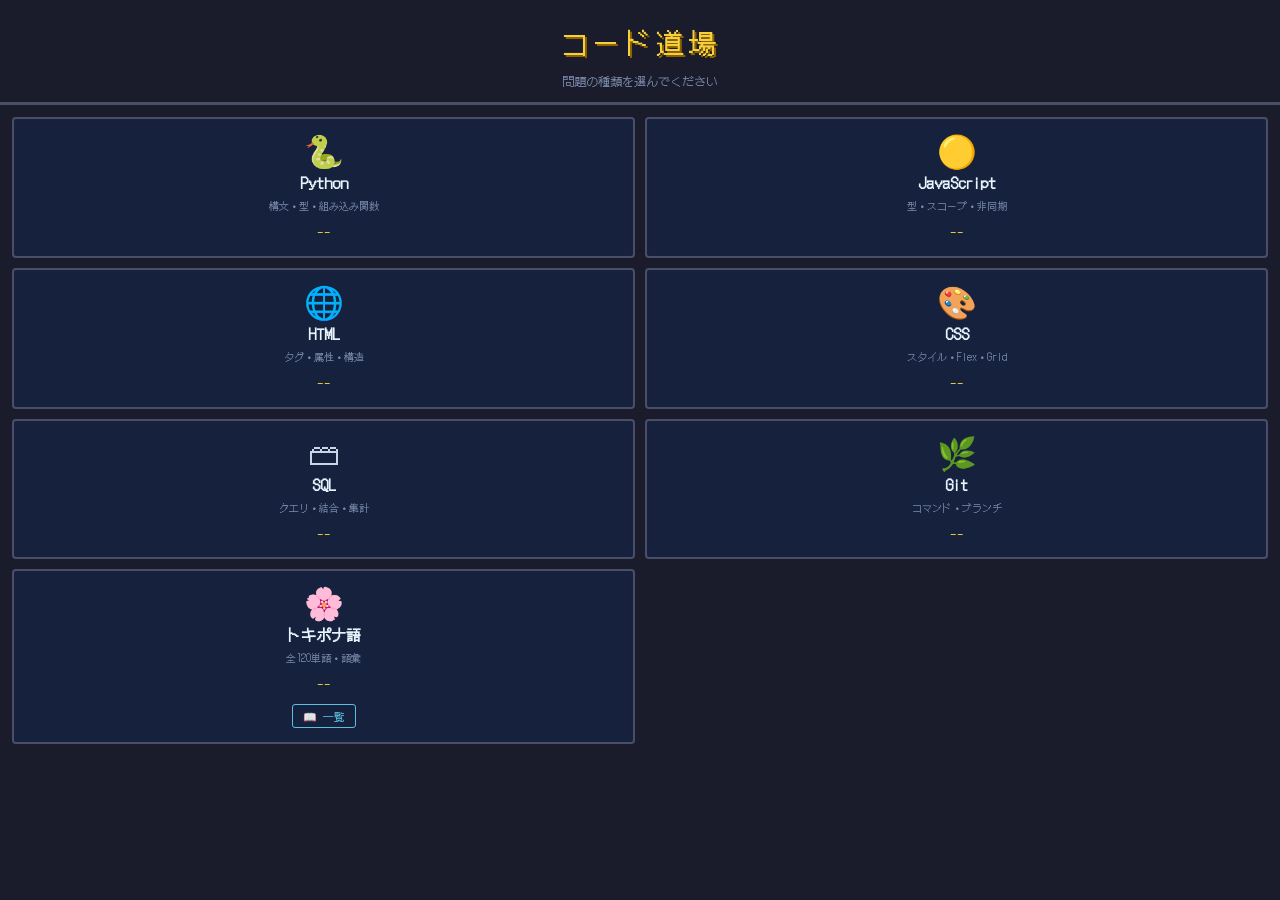
==== commit 16287ba1: "トキポナ語単語一覧画面とカタカナ変換を追加 - トキポナ語→カタカナ変換関数を実装 - 単語一覧画面を追加（トピックカードから📖ボタンで開く） - 解答結果画面にコード表示とカタカナ読みを追加 - H" ====
--- a/index.html
+++ b/index.html
@@ -30,6 +30,19 @@
 
 
   <!-- ========================================
+       単語一覧画面（トキポナ語）
+  ======================================== -->
+  <div id="screen-wordlist" class="screen">
+    <div class="quiz-header">
+      <button class="back-btn" onclick="goHome()">← 戻る</button>
+      <div class="quiz-topic-name">トキポナ語 単語一覧</div>
+      <div></div>
+    </div>
+    <div id="wordlist-container" class="wordlist-container"></div>
+  </div>
+
+
+  <!-- ========================================
        クイズ画面
   ======================================== -->
   <div id="screen-quiz" class="screen">
@@ -56,6 +69,8 @@
     <div id="quiz-result-phase" class="hidden">
       <div id="quiz-result-icon" class="result-icon"></div>
       <div id="quiz-result-message" class="result-message"></div>
+      <pre id="quiz-result-code" class="question-code hidden"></pre>
+      <div id="quiz-result-reading" class="result-reading hidden"></div>
       <div class="result-detail">
         <div id="quiz-correct-answer" class="correct-answer-label"></div>
         <div id="quiz-explanation" class="explanation-text"></div>
@@ -66,6 +81,7 @@
   </div>
 
 
+  <script src="words.js"></script>
   <script src="questions.js"></script>
   <script src="app.js"></script>
 </body>
--- a/style.css
+++ b/style.css
@@ -110,10 +110,12 @@
   gap: 4px;
   padding: 14px 8px;
   background: var(--bg-panel);
-  border-color: var(--border);
+  border: 2px solid var(--border);
+  border-radius: 4px;
   color: var(--text-main);
   text-align: center;
   box-shadow: 0 4px 0 var(--bg-dark);
+  cursor: pointer;
 }
 
 .topic-card:hover {
@@ -158,6 +160,63 @@
 .topic-best {
   font-size: 11px;
   color: var(--accent-red);
+}
+
+.topic-list-btn {
+  margin-top: 6px;
+  padding: 3px 10px;
+  font-size: 11px;
+  background: transparent;
+  border: 1px solid var(--accent-blue);
+  color: var(--accent-blue);
+  border-radius: 3px;
+  cursor: pointer;
+}
+
+.topic-list-btn:hover {
+  background: var(--accent-blue);
+  color: #000;
+}
+
+/* ===================================================
+   単語一覧画面
+   =================================================== */
+.wordlist-container {
+  overflow-y: auto;
+  flex: 1;
+  padding: 10px 12px;
+  display: flex;
+  flex-direction: column;
+  gap: 8px;
+}
+
+.word-card {
+  background: var(--bg-panel);
+  border: 2px solid var(--border);
+  border-left: 4px solid var(--accent-blue);
+  padding: 10px 14px;
+  display: flex;
+  align-items: baseline;
+  gap: 12px;
+}
+
+.wc-word {
+  font-size: 20px;
+  font-weight: bold;
+  color: var(--text-bright);
+  min-width: 80px;
+}
+
+.wc-kana {
+  font-size: 13px;
+  color: var(--text-dim);
+  min-width: 70px;
+}
+
+.wc-meaning {
+  font-size: 13px;
+  color: var(--text-main);
+  flex: 1;
 }
 
 /* ===================================================
@@ -322,6 +381,14 @@
   font-weight: bold;
 }
 
+.result-reading {
+  text-align: center;
+  font-size: 15px;
+  color: var(--text-dim);
+  letter-spacing: 0.05em;
+  margin: 2px 14px 8px;
+}
+
 .result-detail {
   background: #0a0e1a;
   border: 2px solid var(--border);
